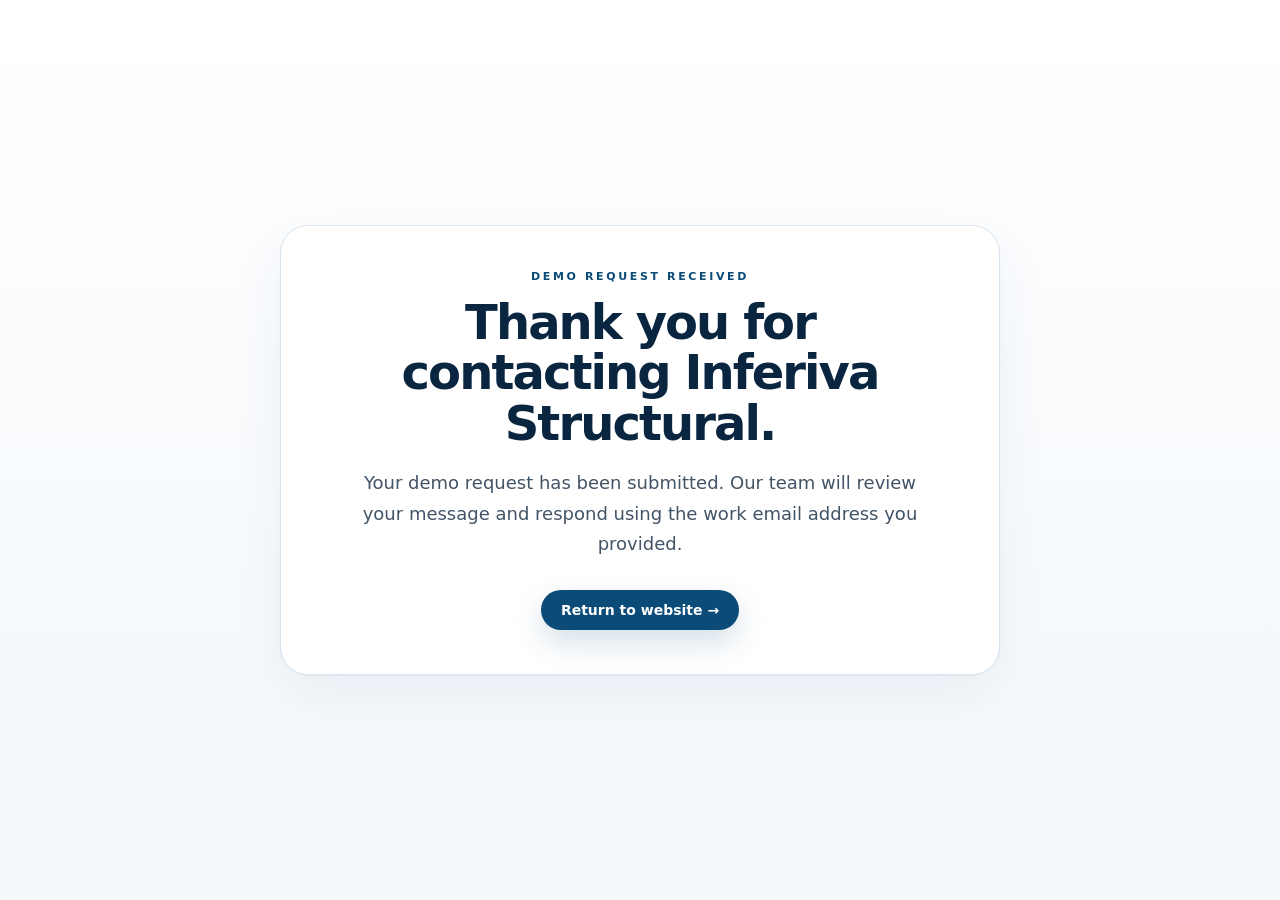
==== thanks.html @ b5f303a5 "Initial uploads" ====
<!DOCTYPE html>
<html lang="en">
<head>
  <meta charset="UTF-8" />
  <meta name="viewport" content="width=device-width, initial-scale=1.0" />
  <title>Thank you — Inferiva Structural</title>
  <meta name="description" content="Thank you for requesting a demo from Inferiva Structural." />
  <style>
    :root{--bg:#F6F9FC;--panel:#FFFFFF;--text:#0A2540;--muted:#425466;--line:#D8E4EE;--blue:#0A4B78;--shadow:0 1px 2px rgba(16,24,40,.04),0 24px 54px rgba(12,74,120,.06);--radius:28px}
    *{box-sizing:border-box}body{margin:0;min-height:100vh;background:linear-gradient(180deg,#fff 0%,var(--bg) 70%);color:var(--text);font-family:Inter,ui-sans-serif,system-ui,-apple-system,Segoe UI,Roboto,Arial,sans-serif;display:flex;align-items:center;justify-content:center;padding:24px}.card{width:min(720px,100%);background:var(--panel);border:1px solid var(--line);border-radius:var(--radius);box-shadow:var(--shadow);padding:44px;text-align:center}.label{font-size:11px;font-weight:700;text-transform:uppercase;letter-spacing:.24em;color:var(--blue)}h1{margin:14px 0 0;font-size:48px;line-height:1.05;letter-spacing:-.04em;font-weight:600}p{margin:20px auto 0;max-width:560px;font-size:18px;line-height:1.7;color:var(--muted)}a{display:inline-flex;margin-top:30px;border-radius:999px;background:var(--blue);color:#fff;text-decoration:none;padding:12px 20px;font-size:14px;font-weight:600;box-shadow:0 12px 30px rgba(10,75,120,.18)}@media(max-width:700px){.card{padding:32px 24px}h1{font-size:38px}}
  </style>
</head>
<body>
  <main class="card">
    <div class="label">Demo request received</div>
    <h1>Thank you for contacting Inferiva Structural.</h1>
    <p>Your demo request has been submitted. Our team will review your message and respond using the work email address you provided.</p>
    <a href="index.html#contact">Return to website →</a>
  </main>
</body>
</html>
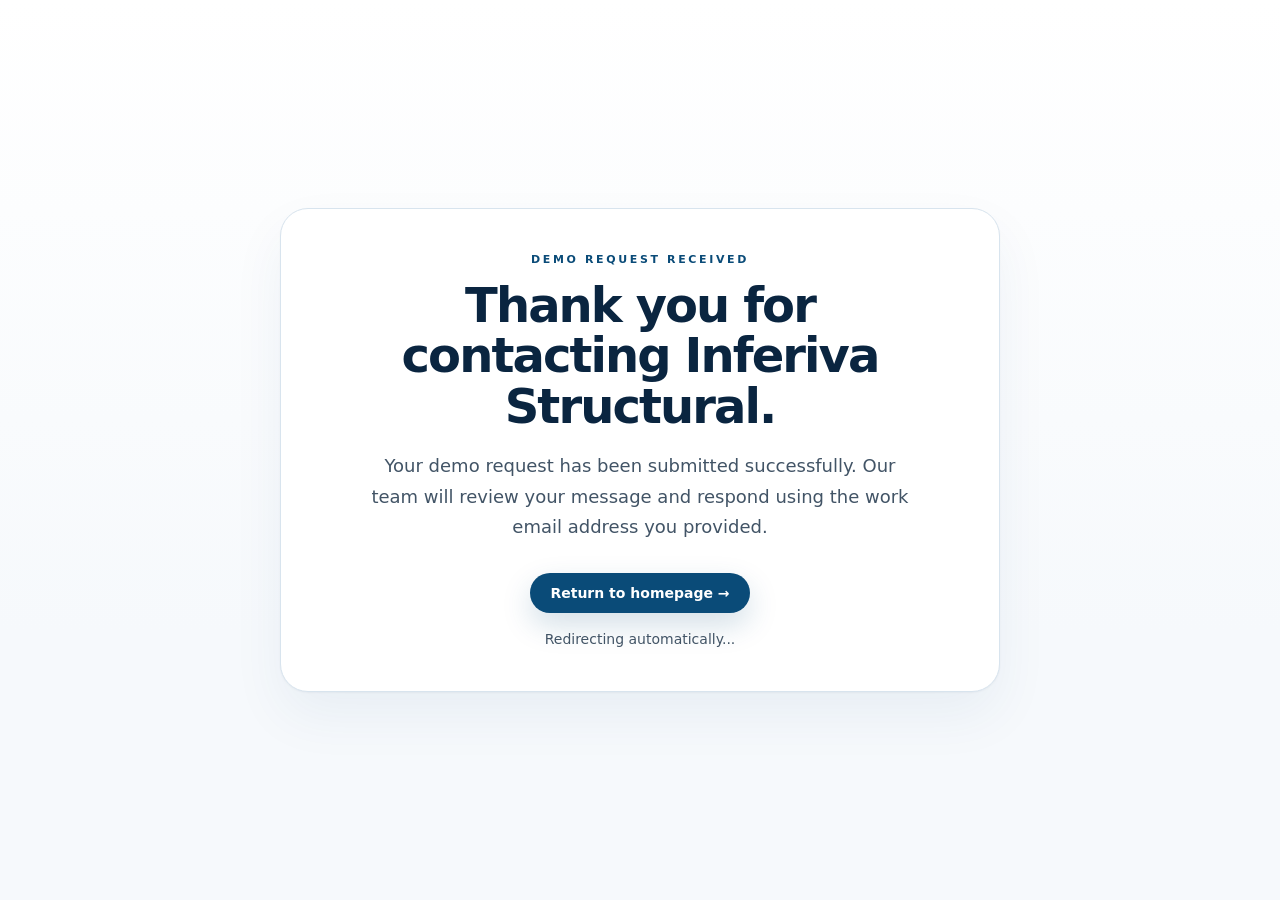
==== commit dd9e44bd: "Update thanks.html updated to redirect to home page" ====
--- a/thanks.html
+++ b/thanks.html
@@ -5,17 +5,121 @@
   <meta name="viewport" content="width=device-width, initial-scale=1.0" />
   <title>Thank you — Inferiva Structural</title>
   <meta name="description" content="Thank you for requesting a demo from Inferiva Structural." />
+
+  <!-- Auto redirect -->
+  <meta http-equiv="refresh" content="3;url=https://inferivastructural.com/" />
+
   <style>
-    :root{--bg:#F6F9FC;--panel:#FFFFFF;--text:#0A2540;--muted:#425466;--line:#D8E4EE;--blue:#0A4B78;--shadow:0 1px 2px rgba(16,24,40,.04),0 24px 54px rgba(12,74,120,.06);--radius:28px}
-    *{box-sizing:border-box}body{margin:0;min-height:100vh;background:linear-gradient(180deg,#fff 0%,var(--bg) 70%);color:var(--text);font-family:Inter,ui-sans-serif,system-ui,-apple-system,Segoe UI,Roboto,Arial,sans-serif;display:flex;align-items:center;justify-content:center;padding:24px}.card{width:min(720px,100%);background:var(--panel);border:1px solid var(--line);border-radius:var(--radius);box-shadow:var(--shadow);padding:44px;text-align:center}.label{font-size:11px;font-weight:700;text-transform:uppercase;letter-spacing:.24em;color:var(--blue)}h1{margin:14px 0 0;font-size:48px;line-height:1.05;letter-spacing:-.04em;font-weight:600}p{margin:20px auto 0;max-width:560px;font-size:18px;line-height:1.7;color:var(--muted)}a{display:inline-flex;margin-top:30px;border-radius:999px;background:var(--blue);color:#fff;text-decoration:none;padding:12px 20px;font-size:14px;font-weight:600;box-shadow:0 12px 30px rgba(10,75,120,.18)}@media(max-width:700px){.card{padding:32px 24px}h1{font-size:38px}}
+    :root{
+      --bg:#F6F9FC;
+      --panel:#FFFFFF;
+      --text:#0A2540;
+      --muted:#425466;
+      --line:#D8E4EE;
+      --blue:#0A4B78;
+      --shadow:0 1px 2px rgba(16,24,40,.04),0 24px 54px rgba(12,74,120,.06);
+      --radius:28px
+    }
+
+    *{box-sizing:border-box}
+
+    body{
+      margin:0;
+      min-height:100vh;
+      background:linear-gradient(180deg,#fff 0%,var(--bg) 70%);
+      color:var(--text);
+      font-family:Inter,ui-sans-serif,system-ui,-apple-system,Segoe UI,Roboto,Arial,sans-serif;
+      display:flex;
+      align-items:center;
+      justify-content:center;
+      padding:24px
+    }
+
+    .card{
+      width:min(720px,100%);
+      background:var(--panel);
+      border:1px solid var(--line);
+      border-radius:var(--radius);
+      box-shadow:var(--shadow);
+      padding:44px;
+      text-align:center
+    }
+
+    .label{
+      font-size:11px;
+      font-weight:700;
+      text-transform:uppercase;
+      letter-spacing:.24em;
+      color:var(--blue)
+    }
+
+    h1{
+      margin:14px 0 0;
+      font-size:48px;
+      line-height:1.05;
+      letter-spacing:-.04em;
+      font-weight:600
+    }
+
+    p{
+      margin:20px auto 0;
+      max-width:560px;
+      font-size:18px;
+      line-height:1.7;
+      color:var(--muted)
+    }
+
+    a{
+      display:inline-flex;
+      margin-top:30px;
+      border-radius:999px;
+      background:var(--blue);
+      color:#fff;
+      text-decoration:none;
+      padding:12px 20px;
+      font-size:14px;
+      font-weight:600;
+      box-shadow:0 12px 30px rgba(10,75,120,.18)
+    }
+
+    .small{
+      margin-top:18px;
+      font-size:14px;
+      color:var(--muted)
+    }
+
+    @media(max-width:700px){
+      .card{padding:32px 24px}
+      h1{font-size:38px}
+    }
   </style>
 </head>
+
 <body>
   <main class="card">
     <div class="label">Demo request received</div>
+
     <h1>Thank you for contacting Inferiva Structural.</h1>
-    <p>Your demo request has been submitted. Our team will review your message and respond using the work email address you provided.</p>
-    <a href="index.html#contact">Return to website →</a>
+
+    <p>
+      Your demo request has been submitted successfully.
+      Our team will review your message and respond using
+      the work email address you provided.
+    </p>
+
+    <a href="https://inferivastructural.com/">
+      Return to homepage →
+    </a>
+
+    <div class="small">
+      Redirecting automatically...
+    </div>
   </main>
+
+  <script>
+    setTimeout(() => {
+      window.location.href = "https://inferivastructural.com/";
+    }, 3000);
+  </script>
 </body>
 </html>
